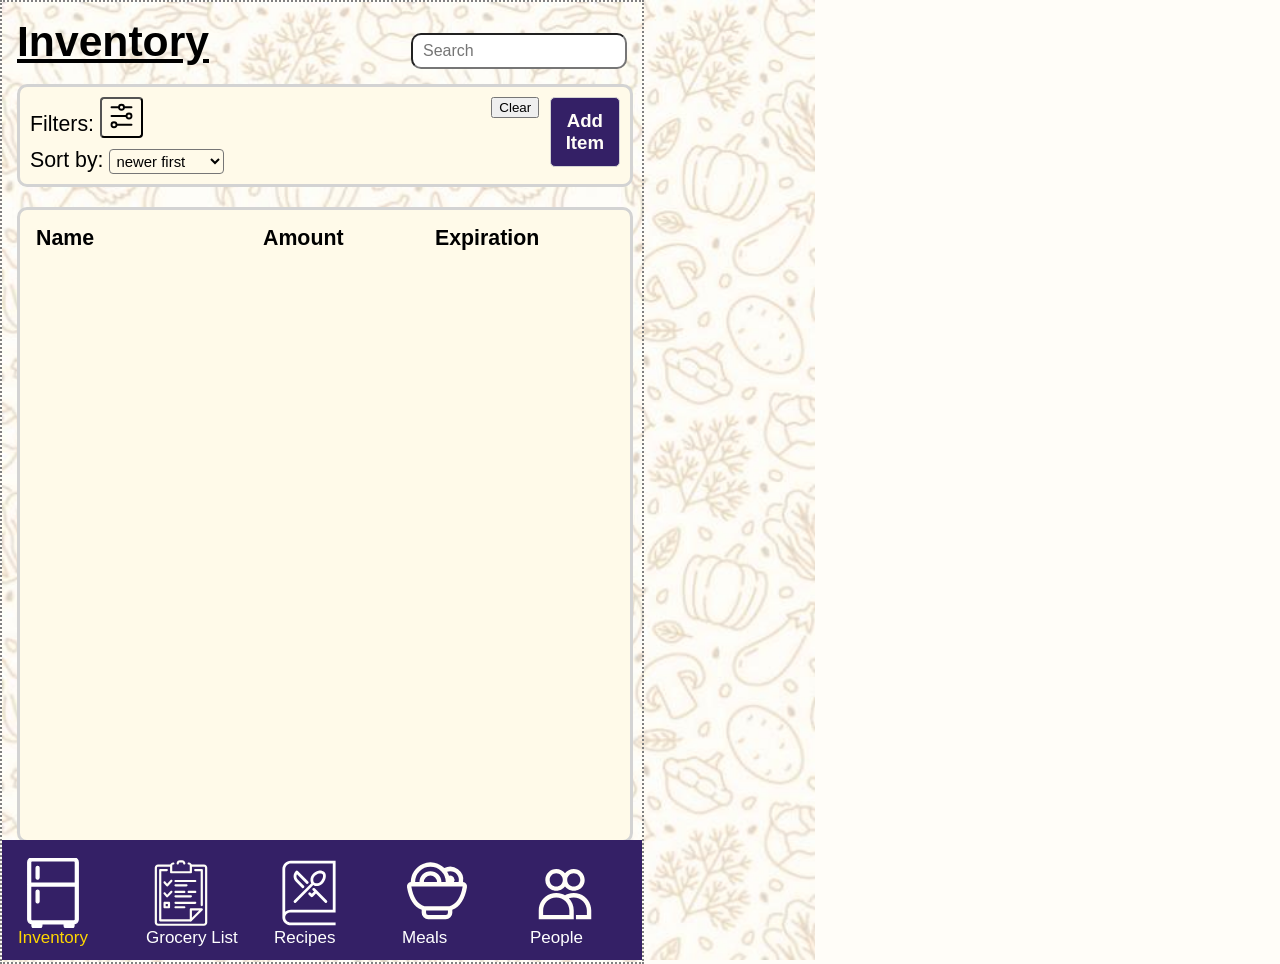
==== pages/index.html @ 04a237ee "re formatted add-tem and added delete function" ====
<!DOCTYPE html>
<html lang="en">

<head>
  <meta charset="UTF-8">
  <meta name="viewport" content="width=device-width, initial-scale=1.0">
  <title>Inventory</title>
  <link rel="stylesheet" href="../css/index_style.css">
  <link rel="stylesheet" href="../css/universal_style.css">
</head>

<body>
  <div class="inventory">
    <div id="title-and-search">
      <h1>Inventory</h1>

      <div id="search-inventory">
        <input type="text" placeholder="Search">
      </div>
    </div>

    <div id="filter-sort-add">

      <div id="filter-sort">

        <div id="filters">
          <!--
          <label for="storage-area">Storage Area:</label>
          <select name="storage-area" id="storage-area">
            <option value="all">All Areas</option>
            <option value="pantry">Pantry</option>
            <option value="fridge">Fridge</option>
            <option value="freezer">Freezer</option>
            <option value="misc">Misc</option>
          </select>
          -->

          <div id="more-filters">
            <label for="more-filters" id="filters">Filters:</label>
            <button id="filter-btn">
              <img src="../assets/svgs/filters-2-svgrepo-com.svg" alt="filter-symbol" width="35" height="30"
                id="filter-symbol">
            </button>
          </div>

        </div>

        <div id="sort">
          <label for="storage-area">Sort by:</label>
          <select name="storage-area" id="storage-ss">
            <option value="date added (asc)">newer first</option>
            <option value="date added (dsc)">older first</option>
            <option value="Name (asc)">Name A-Z</option>
            <option value="Name (dsc)">Name Z-A</option>
            <option value="Amount (asc)">Amount (asc)</option>
            <option value="Amount (dsc)">Amount (dsc)</option>
          </select>
        </div>
      </div><!-- end filter-sort -->

      <!-- adding item -->
      <div id=add-item>
        <button type="button" id="clearInventoryBtn">Clear</button>
        <button id="addItemBtn">
            Add <br> Item
        </button>
      </div>
      <!-- add item pop up -->
      <div id="fadeAndAddItem" class="hidden">
        <div class="fade"></div>
        <div class="AddItem">
          <h3><u>Add Item</u></h3>

          <form id="addItemForm">
            <div class="add-item-row" style="margin-bottom: 30px;">
              <label for="toAddName">Name:</label>
              <input type="text" id="toAddName" placeholder="required">
            </div>
            <div class="add-item-row">
              <label for="toAddAmount">Amount:</label>
              <input type="text" id="toAddAmount" placeholder="optional, e.g. 5ct, 3.5lb, 2gal...">
            </div>
            <div class="add-item-row">
              <label for="toAddOwner">Owner:</label>
              <input type="text" id="toAddOwner" placeholder="optional">
            </div>
            <div class="add-item-row">
              <label for="toAddExpiration">Expiration:</label>
              <input type="text" id="toAddExpiration"placeholder="optional, e.g. 06/01/2026">
            </div>
            <div class="add-item-row">
              <label for="toAddAllergens">Allergens:</label>
              <input type="text" id="toAddAllergens" placeholder="optional, separate multiple values with commas">
            </div>
            <div class="add-item-row">
              <label for="toAddDiets">Diets:</label>
              <input type="text" id="toAddDiets" placeholder="optional, separate multiple values with commas">
            </div>
            <br>
            <br>

            <div class="add-item-actions">
              <button type="button" id="cancelBtn">Cancel</button>
              <button type="button" id="submitBtn">Submit</button>
            </div>
            <div id="require-name-error" class="hidden require-name-error"><em>Item name is required before submitting</em></div>
            <br>
          </form>
        </div>
      </div>    
    </div> <!-- end filter-sort-add -->   


    <div id="items">
      <table id="items-table">
        <tr>
          <th class="name-cell">Name</th>
          <th class="amount">Amount</th>
          <th class="expiration">Expiration</th>
          <th></th>
        </tr>
        <!-- start dummy data-->
          <!--end dummy data-->

      </table>
    </div><!-- end items -->

  </div><!-- end inventory -->

  
  <!--navbar-->
  <div id="navbar" class="fixed-navbar">
    <button class="tablink" onclick="location.href='index.html'" id="defaultOpen">
      <img src="../assets/images/fridge.svg" height="70">
      <span class="tab-label current-tab">Inventory</span>
    </button>
    <button class="tablink" onclick="location.href='grocery_list.html'">
      <img src="../assets/images/list.svg" height="70">
      <span class="tab-label">Grocery List</span>
    </button>
    <button class="tablink" onclick="location.href='recipes.html'">
      <img src="../assets/images/recipes.svg" height="70">
      <span class="tab-label">Recipes</span>
    </button>
    <button class="tablink" onclick="location.href='meals.html'">
      <img src="../assets/images/meals.svg" height="70">
      <span class="tab-label">Meals</span>
    </button>
    <button class="tablink" onclick="location.href='people.html'">
      <img src="../assets/images/people.svg" height="70">
      <span class="tab-label">People</span>
    </button>
  </div>

</body>
<script src="../js/inventory.js"></script>
<script src="../js/universal_script.js"></script>


</html>
---- css/index_style.css ----
:root {
  --primary-bg: #fffdf8ff; 
  --secondary-bg: #fffae9ff; 
  --button-bg: #342066ff;
  --highlight: #ffd700; 
  --hover-button-bg: #5a3fa0;
  --light-border: #d3d3d3;
}

.inventory{
    padding: 15px;
}
h1{
  text-decoration: underline;
  margin:0px
}
#title-and-search{
    display: flex;
    justify-content: space-between;
    align-items: baseline;
}

#storage-area{
    display: flex;
}
#filters{
    display: inline-flex;
    align-items: center;
}
#filter-sort-add{
    border-radius: 10px;
    display: inline-flex;
    justify-content: space-between;
    width: 96.7%;
    padding: 10px;
    margin-top: 15px;
}
#sort{
    margin-top: 10px;
}
#addItemBtn,select, #filter-btn{
    border-radius: 4px;
    font-size: .7rem;
    font-family: Arial, sans-serif;
    background-color: transparent;
    padding: 2px;
}
#search-inventory>*{
    height: 30px;
    width: 200px;
    border-radius: 10px;
    padding-left: 10px;

}
#add-item{
    display: flex;
    align-items: flex-start;
    gap: 0.5rem;
}
#addItemBtn{
    height: 70px;
    width: 70px;
    color: var(--primary-bg);
    background-color: var(--button-bg);
    font-weight: bold;
    font-size: 14pt;
    padding: 10px;
    border-radius: 5px;
    border: 1px solid var(--light-border);
}
#addItemBtn:hover{
    background-color: var(--hover-button-bg);
}
#filter-sort-add, #items{
    border: var(--light-border) 3px solid;
    background-color: var(--secondary-bg);
}
#items{
    border-radius: 10px;
    margin-top: 20px;
    overflow-y: auto;
    width: 95%;
    height: 600px;
    padding: 15px
}
#items-table{
    width: 100%;
    table-layout: fixed;
    border-collapse: collapse;
}
#items-table td.no-border-table{
    vertical-align: middle;
}
td {
  border: 2px solid var(--light-border);
  padding: 8px; 
  margin: 0px;
  text-align: left; 
}

.no-border-table{
    border: none;
}
.name{
    width:225px;
}
.name-cell{
    width: 225px;
    white-space: nowrap;
    overflow: hidden;
    text-overflow: ellipsis;
}
.amount{
    width: 170px;
}
.expiration{
    width: 120px;
}
.edit-btn, .delete-btn{
    width: 30px;
    height: 30px;
    box-sizing: border-box;
    display: inline-flex;
    align-items: center;
    justify-content: center;
    vertical-align: middle;
    /*
    border-radius: 50px;
    border: #342066ff 2px solid;*/
    border: none;
    background-color: transparent;
    padding: 0px;

}
.delete-icon{
    height: 30px;
    width: auto;
    display: block;
    transform-origin: center;
    transition: transform 0.15s ease;
}
.delete-icon:hover{
    /* Same visual as 25px height, but layout box stays 30px so table row height does not jump */
    transform: scale(calc(25 / 30));
}
th{
    text-align: left;
}

#search-inventory>input{
    font-size: 16px;
}

.hidden { 
    display: none !important; 
}

.require-name-error{
    color: orange;
    font-size: 14pt;
    margin-top: 10px;
}

.fade {
    position: fixed; top: 0; left: 0; width: 640px; height: 960px;
    background: rgba(0, 0, 0, 0.5); z-index: 10;
}

.AddItem {
    border: solid black 3px;
    position: fixed; top: 15%; left: 20px;
    width:530px;
    background: white; padding: 20px 30px;
    border-radius: 5px; z-index:11;
}

#addItemForm .add-item-row{
    display: flex;
    align-items: center;
    margin-bottom: 8px;
}

#addItemForm .add-item-row label{
    width: 105px;
}

#addItemForm .add-item-row input{
    flex: 1;
    box-sizing: border-box;
    font-size: 14pt;
    min-height: 2.4em;
    line-height: 1.35;
    padding: 0.5em;
    border-radius: 5px;
    border: 1px solid var(--light-border);
}

#addItemForm input::placeholder{
    font-style: italic;
    font-size: 14pt;
}

#addItemForm .add-item-actions button{
    font-size: 14pt;
    padding: 10px;
    border-radius: 5px;
    border: 1px solid var(--light-border);
}
#submitBtn{
    background-color: var(--button-bg);
    color: white;
    font-weight: bold;
}

#addItemForm .add-item-actions{
    margin-top: 12px;
}

.AddItem .add-item-hint{
    font-size: 14pt;
}
---- css/universal_style.css ----
:root {
  --primary-bg: #fffdf8ff; 
  --secondary-bg: #fffae9ff; 
  --button-bg: #342066ff;
  --highlight: #ffd700; 
  --hover-button-bg: #5a3fa0;
  --light-border: #d3d3d3;
}

html,
body {
    height: 960px;
    width: 640px;
    font-size: 16pt;
    font-family: Arial, Helvetica, sans-serif;
    background-color: var(--primary-bg);
    margin: 0%;
    
    background-image: url('../assets/images/bg_food.jpg');
    background-size: cover;
    background-repeat: no-repeat;
}

body{    
    border: grey 2px;
    border-style: dotted;
}

h1,h2,h3,label{
    font-family: 'Franklin Gothic Medium', 'Arial Narrow', Arial, sans-serif;    
}

.fixed-navbar{
    top: 840px;
    width: 640px;
    position: fixed;
    z-index: 20;
}
.fixed-navbar>*{
    display: flex;
    flex-direction: column;
}

/* Style the tab buttons */
.tablink {
    height: 120px;
    background-color: #342066ff;
    color: white;
    float: left;
    border: none;
    outline: none;
    cursor: pointer;
    padding: 18px 16px;
    font-size: 17px;
    width: 20%;
}

/* Change background color of buttons on hover */
.tablink:hover {
    background-color: var(--hover-button-bg);
}

/* Set default styles for tab content */
.tabcontent {
    height: 740px;
    color: black;
    padding: 50px;
    text-align: center;
}

.tab-label {
    font-family: 'Franklin Gothic Medium', 'Arial Narrow', Arial, sans-serif
}
.current-tab{
    color: var(--highlight);
}

.icon {
    padding: 2.5px;
    display: block;
    margin-left: auto;
    margin-right: auto;
    background-color: lightgoldenrodyellow;
    width: 55px;
    height: 55px;
    margin-bottom: 5px;
}
.grocery-button{
    font-size: 18pt;
    background: var(--button-bg);
    color: #fffbee;
    padding: 10px;
    font-family: 'Franklin Gothic Medium', 'Arial Narrow', Arial, sans-serif;
    border: none;
    border-radius: 5px;
 }
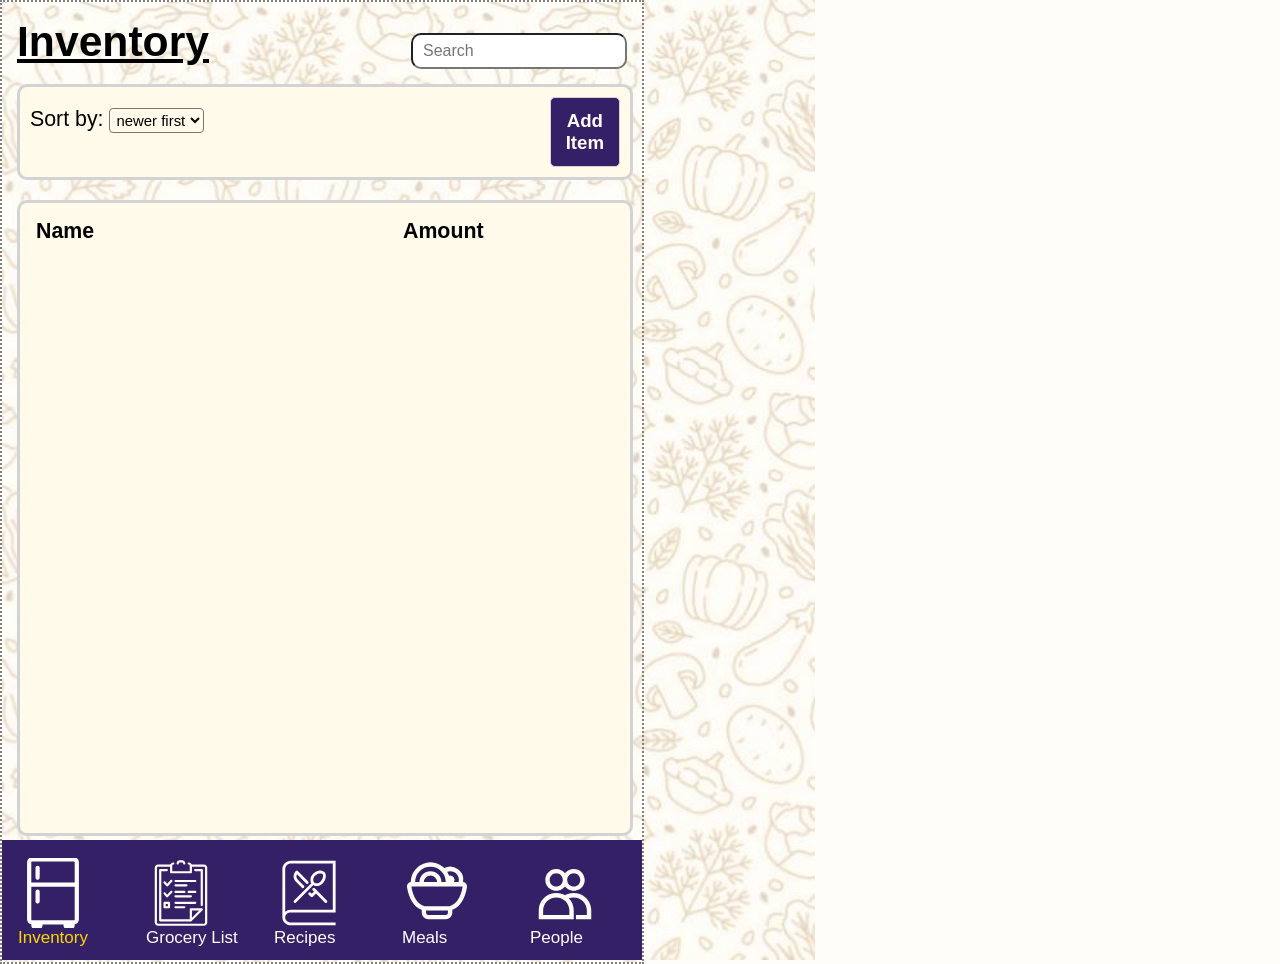
==== commit 3bff1ffb: "added edit, search, and sort features, hid filter feature" ====
--- a/pages/index.html
+++ b/pages/index.html
@@ -15,16 +15,15 @@
       <h1>Inventory</h1>
 
       <div id="search-inventory">
-        <input type="text" placeholder="Search">
+        <input type="text" id="to-search" placeholder="Search">
       </div>
     </div>
 
     <div id="filter-sort-add">
 
       <div id="filter-sort">
-
+        <!--
         <div id="filters">
-          <!--
           <label for="storage-area">Storage Area:</label>
           <select name="storage-area" id="storage-area">
             <option value="all">All Areas</option>
@@ -33,9 +32,8 @@
             <option value="freezer">Freezer</option>
             <option value="misc">Misc</option>
           </select>
-          -->
 
-          <div id="more-filters">
+          <div id="more-filters" class="hidden">
             <label for="more-filters" id="filters">Filters:</label>
             <button id="filter-btn">
               <img src="../assets/svgs/filters-2-svgrepo-com.svg" alt="filter-symbol" width="35" height="30"
@@ -44,25 +42,24 @@
           </div>
 
         </div>
+      -->
 
         <div id="sort">
-          <label for="storage-area">Sort by:</label>
-          <select name="storage-area" id="storage-ss">
-            <option value="date added (asc)">newer first</option>
-            <option value="date added (dsc)">older first</option>
-            <option value="Name (asc)">Name A-Z</option>
-            <option value="Name (dsc)">Name Z-A</option>
-            <option value="Amount (asc)">Amount (asc)</option>
-            <option value="Amount (dsc)">Amount (dsc)</option>
-          </select>
+          <label for="inventory-sort">Sort by:</label>
+          <select id="inventory-sort" name="sort">
+            <option value="newer first" selected>newer first</option>
+            <option value="older first">older first</option>
+            <option value="Name A-Z">Name A-Z</option>
+            <option value="Name Z-A">Name Z-A</option>
+          </select> 
         </div>
       </div><!-- end filter-sort -->
 
       <!-- adding item -->
       <div id=add-item>
-        <button type="button" id="clearInventoryBtn">Clear</button>
+        <button type="button" id="clearInventoryBtn" class="hidden">Clear</button>
         <button id="addItemBtn">
-            Add <br> Item
+            Add Item
         </button>
       </div>
       <!-- add item pop up -->
@@ -107,7 +104,48 @@
             <br>
           </form>
         </div>
-      </div>    
+      </div>
+      <!-- edit item pop up -->
+      <div id="fadeAndEditItem" class="hidden">
+        <div class="fade"></div>
+        <div class="AddItem">
+          <h3><u>Edit Item</u></h3>
+          <form id="editItemForm">
+            <div class="add-item-row" style="margin-bottom: 30px;">
+              <label for="toEditName">Name:</label>
+              <input type="text" id="toEditName" placeholder="required">
+            </div>
+            <div class="add-item-row">
+              <label for="toEditAmount">Amount:</label>
+              <input type="text" id="toEditAmount" placeholder="optional, e.g. 5ct, 3.5lb, 2gal...">
+            </div>
+            <div class="add-item-row">
+              <label for="toEditOwner">Owner:</label>
+              <input type="text" id="toEditOwner" placeholder="optional">
+            </div>
+            <div class="add-item-row">
+              <label for="toEditExpiration">Expiration:</label>
+              <input type="text" id="toEditExpiration" placeholder="optional, e.g. 06/01/2026">
+            </div>
+            <div class="add-item-row">
+              <label for="toEditAllergens">Allergens:</label>
+              <input type="text" id="toEditAllergens" placeholder="optional, separate multiple values with commas">
+            </div>
+            <div class="add-item-row">
+              <label for="toEditDiets">Diets:</label>
+              <input type="text" id="toEditDiets" placeholder="optional, separate multiple values with commas">
+            </div>
+            <br>
+            <br>
+            <div class="add-item-actions">
+              <button type="button" id="cancelEditBtn">Cancel</button>
+              <button type="button" id="submitEditBtn">Save</button>
+            </div>
+            <div id="require-name-error-edit" class="hidden require-name-error"><em>Item name is required before saving</em></div>
+            <br>
+          </form>
+        </div>
+      </div>
     </div> <!-- end filter-sort-add -->   
 
 
@@ -116,12 +154,8 @@
         <tr>
           <th class="name-cell">Name</th>
           <th class="amount">Amount</th>
-          <th class="expiration">Expiration</th>
           <th></th>
         </tr>
-        <!-- start dummy data-->
-          <!--end dummy data-->
-
       </table>
     </div><!-- end items -->
 
@@ -152,6 +186,8 @@
     </button>
   </div>
 
+  <div id="edit-row-tooltip" class="hidden edit-row-tooltip" role="tooltip">click to edit row and view details</div>
+
 </body>
 <script src="../js/inventory.js"></script>
 <script src="../js/universal_script.js"></script>
--- a/css/index_style.css
+++ b/css/index_style.css
@@ -93,6 +93,28 @@
 #items-table td.no-border-table{
     vertical-align: middle;
 }
+
+#items-table tr:has(td.hover-to-edit:hover) td.hover-to-edit{
+    background-color: lightgoldenrodyellow;
+}
+
+#items-table .rightmost-cell .edit-row-hint{
+    display: none;
+}
+
+#items-table .rightmost-cell .delete-btn-wrap{
+    display: inline-flex;
+    align-items: center;
+    justify-content: center;
+}
+
+#items-table tr:has(td.hover-to-edit:hover) .rightmost-cell .edit-row-hint{
+    display: inline;
+}
+
+#items-table .rightmost-cell{
+    white-space: nowrap;
+}
 td {
   border: 2px solid var(--light-border);
   padding: 8px; 
@@ -103,20 +125,14 @@
 .no-border-table{
     border: none;
 }
-.name{
-    width:225px;
-}
 .name-cell{
-    width: 225px;
+    width: 365px;
     white-space: nowrap;
     overflow: hidden;
     text-overflow: ellipsis;
 }
 .amount{
     width: 170px;
-}
-.expiration{
-    width: 120px;
 }
 .edit-btn, .delete-btn{
     width: 30px;
@@ -126,9 +142,6 @@
     align-items: center;
     justify-content: center;
     vertical-align: middle;
-    /*
-    border-radius: 50px;
-    border: #342066ff 2px solid;*/
     border: none;
     background-color: transparent;
     padding: 0px;
@@ -142,7 +155,6 @@
     transition: transform 0.15s ease;
 }
 .delete-icon:hover{
-    /* Same visual as 25px height, but layout box stays 30px so table row height does not jump */
     transform: scale(calc(25 / 30));
 }
 th{
@@ -155,6 +167,21 @@
 
 .hidden { 
     display: none !important; 
+}
+
+.edit-row-tooltip{
+    position: fixed;
+    z-index: 100;
+    left: 0;
+    top: 0;
+    pointer-events: none;
+    padding: 6px 10px;
+    border-radius: 4px;
+    background: #333;
+    color: #fff;
+    font-size: 13px;
+    white-space: nowrap;
+    box-shadow: 0 1px 4px rgba(0, 0, 0, 0.25);
 }
 
 .require-name-error{
@@ -176,17 +203,20 @@
     border-radius: 5px; z-index:11;
 }
 
-#addItemForm .add-item-row{
+#addItemForm .add-item-row,
+#editItemForm .add-item-row{
     display: flex;
     align-items: center;
     margin-bottom: 8px;
 }
 
-#addItemForm .add-item-row label{
+#addItemForm .add-item-row label,
+#editItemForm .add-item-row label{
     width: 105px;
 }
 
-#addItemForm .add-item-row input{
+#addItemForm .add-item-row input,
+#editItemForm .add-item-row input{
     flex: 1;
     box-sizing: border-box;
     font-size: 14pt;
@@ -197,24 +227,28 @@
     border: 1px solid var(--light-border);
 }
 
-#addItemForm input::placeholder{
+#addItemForm input::placeholder,
+#editItemForm input::placeholder{
     font-style: italic;
     font-size: 14pt;
 }
 
-#addItemForm .add-item-actions button{
+#addItemForm .add-item-actions button,
+#editItemForm .add-item-actions button{
     font-size: 14pt;
     padding: 10px;
     border-radius: 5px;
     border: 1px solid var(--light-border);
 }
-#submitBtn{
+#submitBtn,
+#submitEditBtn{
     background-color: var(--button-bg);
     color: white;
     font-weight: bold;
 }
 
-#addItemForm .add-item-actions{
+#addItemForm .add-item-actions,
+#editItemForm .add-item-actions{
     margin-top: 12px;
 }
 
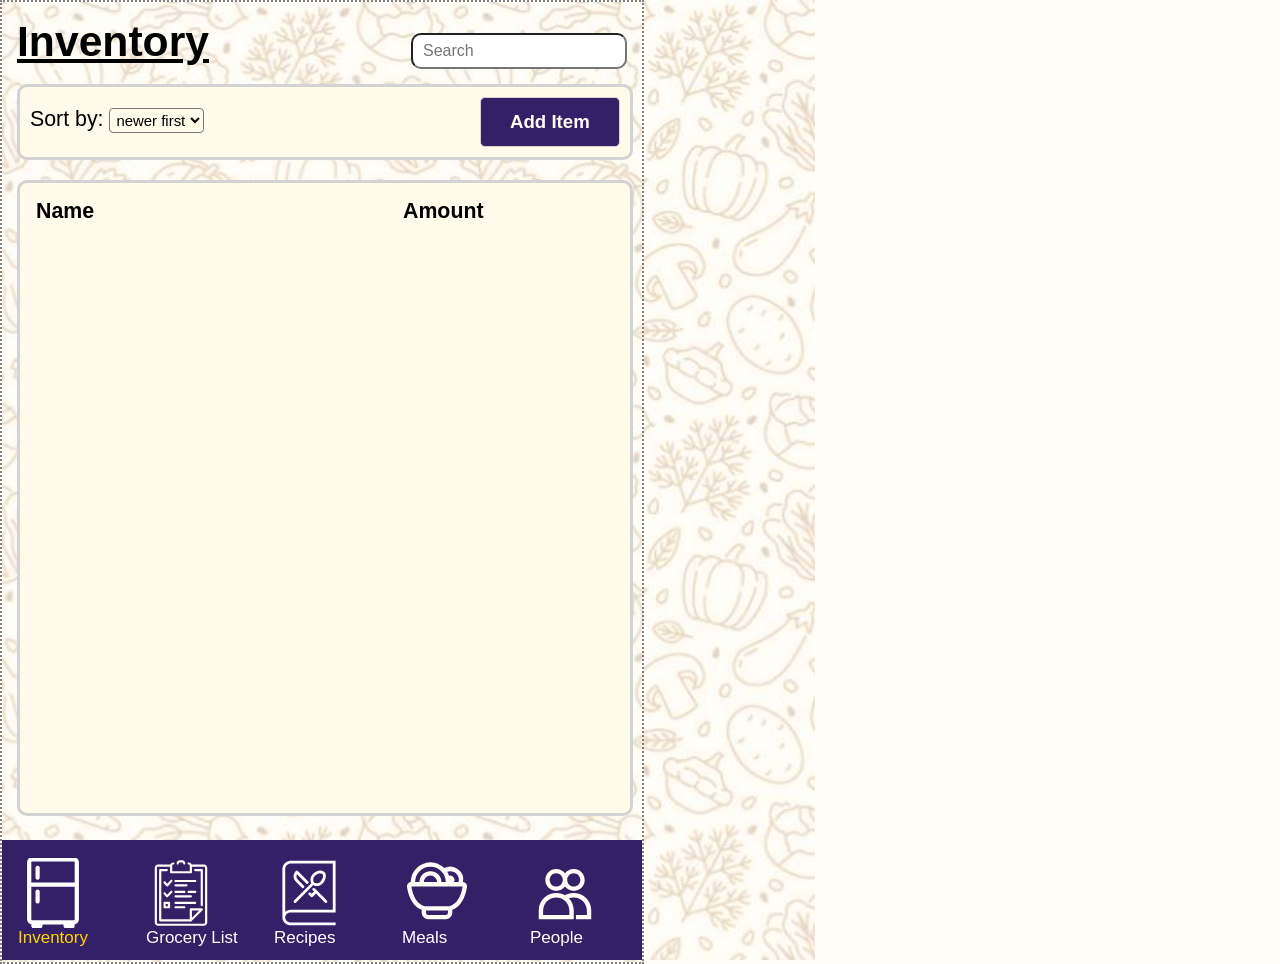
==== commit a133ef1a: "small bug fix" ====
--- a/pages/index.html
+++ b/pages/index.html
@@ -111,7 +111,7 @@
         <div class="AddItem">
           <h3><u>Edit Item</u></h3>
           <form id="editItemForm">
-            <div class="add-item-row" style="margin-bottom: 30px;">
+            <div class="add-item-row">
               <label for="toEditName">Name:</label>
               <input type="text" id="toEditName" placeholder="required">
             </div>
@@ -189,6 +189,7 @@
   <div id="edit-row-tooltip" class="hidden edit-row-tooltip" role="tooltip">click to edit row and view details</div>
 
 </body>
+
 <script src="../js/inventory.js"></script>
 <script src="../js/universal_script.js"></script>
 
--- a/css/index_style.css
+++ b/css/index_style.css
@@ -60,8 +60,8 @@
     gap: 0.5rem;
 }
 #addItemBtn{
-    height: 70px;
-    width: 70px;
+    height: 50px;
+    width: 140px;
     color: var(--primary-bg);
     background-color: var(--button-bg);
     font-weight: bold;
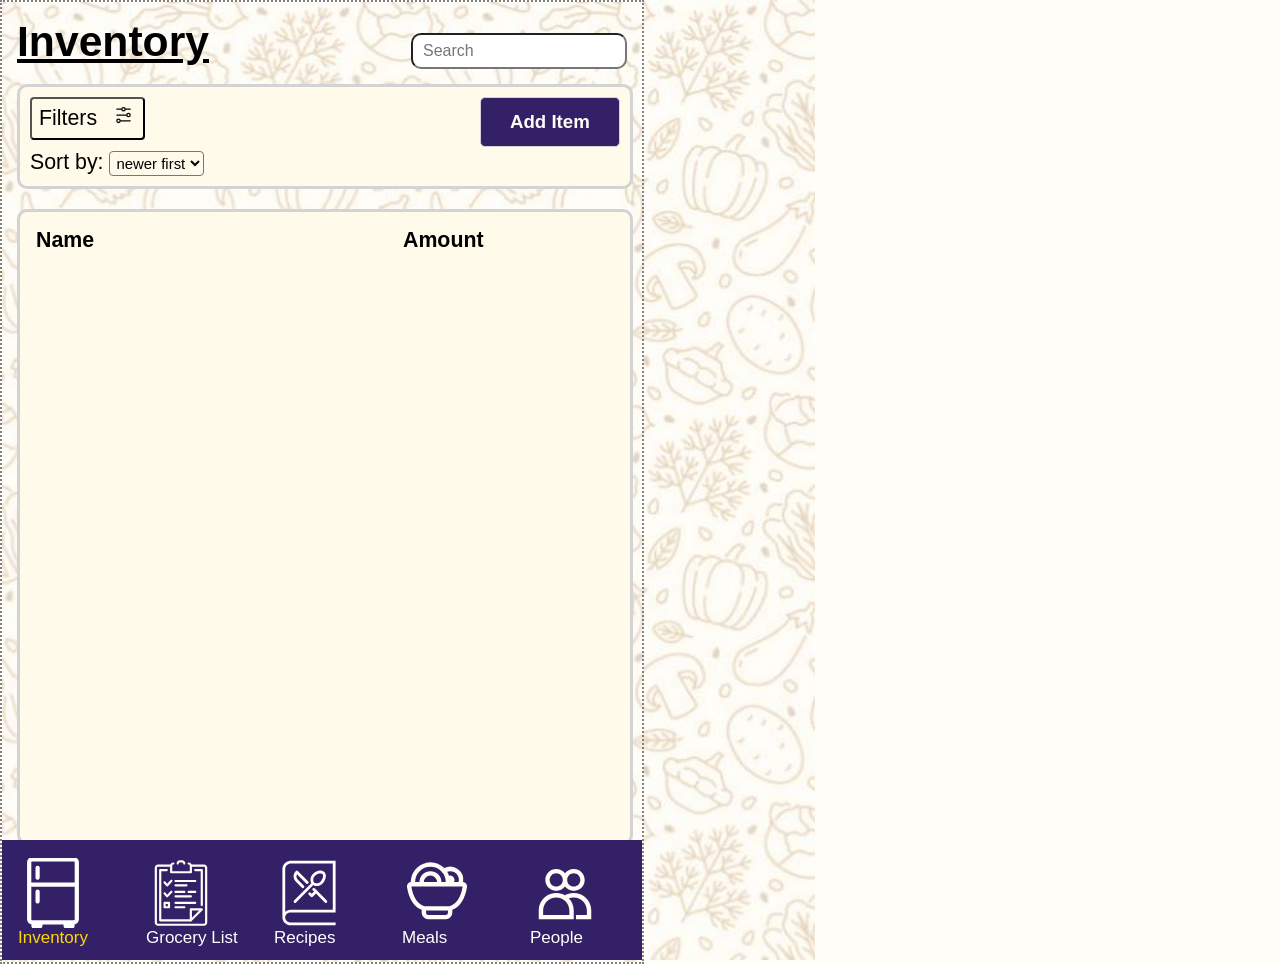
==== commit c36ebf6a: "re formatted inputs of allergens and diets from text box to selection of check boxes. added location" ====
--- a/pages/index.html
+++ b/pages/index.html
@@ -22,27 +22,16 @@
     <div id="filter-sort-add">
 
       <div id="filter-sort">
-        <!--
+        
         <div id="filters">
-          <label for="storage-area">Storage Area:</label>
-          <select name="storage-area" id="storage-area">
-            <option value="all">All Areas</option>
-            <option value="pantry">Pantry</option>
-            <option value="fridge">Fridge</option>
-            <option value="freezer">Freezer</option>
-            <option value="misc">Misc</option>
-          </select>
-
-          <div id="more-filters" class="hidden">
-            <label for="more-filters" id="filters">Filters:</label>
-            <button id="filter-btn">
-              <img src="../assets/svgs/filters-2-svgrepo-com.svg" alt="filter-symbol" width="35" height="30"
-                id="filter-symbol">
-            </button>
-          </div>
-
-        </div>
-      -->
+
+          <button id="filter-btn">
+            <label id="filters" style="font-size: 16pt; padding: 5px;">Filters</label>
+            <img src="../assets/svgs/filters-2-svgrepo-com.svg" alt="filter-symbol" width="35" height="20px"
+              id="filter-symbol">
+          </button>
+
+        </div>
 
         <div id="sort">
           <label for="inventory-sort">Sort by:</label>
@@ -85,13 +74,36 @@
               <label for="toAddExpiration">Expiration:</label>
               <input type="text" id="toAddExpiration"placeholder="optional, e.g. 06/01/2026">
             </div>
-            <div class="add-item-row">
-              <label for="toAddAllergens">Allergens:</label>
-              <input type="text" id="toAddAllergens" placeholder="optional, separate multiple values with commas">
-            </div>
-            <div class="add-item-row">
-              <label for="toAddDiets">Diets:</label>
-              <input type="text" id="toAddDiets" placeholder="optional, separate multiple values with commas">
+            <div class="add-item-row add-item-row-stacked checklist-row">
+              <span class="checklist-label" id="add-allergens-legend">Allergens:</span>
+              <div id="toAddAllergensChecklist" class="checklist-options" role="group" aria-labelledby="add-allergens-legend">
+                <label class="checklist-option"><input type="checkbox" value="nuts"> nuts</label>
+                <label class="checklist-option"><input type="checkbox" value="dairy"> dairy</label>
+                <label class="checklist-option"><input type="checkbox" value="gluten"> gluten</label>
+                <label class="checklist-option"><input type="checkbox" value="shellfish"> shellfish</label>
+                <label class="checklist-option"><input type="checkbox" value="fish"> fish</label>
+                <label class="checklist-option"><input type="checkbox" value="eggs"> eggs</label>
+                <label class="checklist-option"><input type="checkbox" value="soybeans"> soybeans</label>
+              </div>
+            </div>
+            <div class="add-item-row add-item-row-stacked checklist-row">
+              <span class="checklist-label" id="add-diets-legend">Diets:</span>
+              <div id="toAddDietsChecklist" class="checklist-options" role="group" aria-labelledby="add-diets-legend">
+                <label class="checklist-option"><input type="checkbox" value="vegetarian"> vegetarian</label>
+                <label class="checklist-option"><input type="checkbox" value="vegan"> vegan</label>
+                <label class="checklist-option"><input type="checkbox" value="kosher"> Kosher</label>
+                <label class="checklist-option"><input type="checkbox" value="halal"> Halal</label>
+              </div>
+            </div>
+            <div class="add-item-row">
+              <label for="toAddStorageLocation">Storage Location:</label>
+              <select id="toAddStorageLocation" name="storageLocation" aria-label="Storage Location">
+                <option value="">no selection (default)</option>
+                <option value="pantry">pantry</option>
+                <option value="fridge">fridge</option>
+                <option value="freezer">freezer</option>
+                <option value="other">other</option>
+              </select>
             </div>
             <br>
             <br>
@@ -127,13 +139,36 @@
               <label for="toEditExpiration">Expiration:</label>
               <input type="text" id="toEditExpiration" placeholder="optional, e.g. 06/01/2026">
             </div>
-            <div class="add-item-row">
-              <label for="toEditAllergens">Allergens:</label>
-              <input type="text" id="toEditAllergens" placeholder="optional, separate multiple values with commas">
-            </div>
-            <div class="add-item-row">
-              <label for="toEditDiets">Diets:</label>
-              <input type="text" id="toEditDiets" placeholder="optional, separate multiple values with commas">
+            <div class="add-item-row add-item-row-stacked checklist-row">
+              <span class="checklist-label" id="edit-allergens-legend">Allergens:</span>
+              <div id="toEditAllergensChecklist" class="checklist-options" role="group" aria-labelledby="edit-allergens-legend">
+                <label class="checklist-option"><input type="checkbox" value="nuts"> nuts</label>
+                <label class="checklist-option"><input type="checkbox" value="dairy"> dairy</label>
+                <label class="checklist-option"><input type="checkbox" value="gluten"> gluten</label>
+                <label class="checklist-option"><input type="checkbox" value="shellfish"> shellfish</label>
+                <label class="checklist-option"><input type="checkbox" value="fish"> fish</label>
+                <label class="checklist-option"><input type="checkbox" value="eggs"> eggs</label>
+                <label class="checklist-option"><input type="checkbox" value="soybeans"> soybeans</label>
+              </div>
+            </div>
+            <div class="add-item-row add-item-row-stacked checklist-row">
+              <span class="checklist-label" id="edit-diets-legend">Diets:</span>
+              <div id="toEditDietsChecklist" class="checklist-options" role="group" aria-labelledby="edit-diets-legend">
+                <label class="checklist-option"><input type="checkbox" value="vegetarian"> vegetarian</label>
+                <label class="checklist-option"><input type="checkbox" value="vegan"> vegan</label>
+                <label class="checklist-option"><input type="checkbox" value="kosher"> Kosher</label>
+                <label class="checklist-option"><input type="checkbox" value="halal"> Halal</label>
+              </div>
+            </div>
+            <div class="add-item-row">
+              <label for="toEditStorageLocation">Storage Location:</label>
+              <select id="toEditStorageLocation" name="storageLocation" aria-label="Storage Location">
+                <option value="">no selection (default)</option>
+                <option value="pantry">pantry</option>
+                <option value="fridge">fridge</option>
+                <option value="freezer">freezer</option>
+                <option value="other">other</option>
+              </select>
             </div>
             <br>
             <br>
--- a/css/index_style.css
+++ b/css/index_style.css
@@ -70,7 +70,10 @@
     border-radius: 5px;
     border: 1px solid var(--light-border);
 }
-#addItemBtn:hover{
+#addItemBtn:hover {
+    background-color: var(--hover-button-bg);
+}
+#filter-btn:hover{
     background-color: var(--hover-button-bg);
 }
 #filter-sort-add, #items{
@@ -197,10 +200,11 @@
 
 .AddItem {
     border: solid black 3px;
-    position: fixed; top: 15%; left: 20px;
+    position: fixed; top: 10%; left: 20px;
     width:530px;
     background: white; padding: 20px 30px;
     border-radius: 5px; z-index:11;
+    padding-top: 0px;
 }
 
 #addItemForm .add-item-row,
@@ -210,13 +214,52 @@
     margin-bottom: 8px;
 }
 
-#addItemForm .add-item-row label,
-#editItemForm .add-item-row label{
+#addItemForm .add-item-row-stacked,
+#editItemForm .add-item-row-stacked{
+    align-items: flex-start;
+}
+
+#addItemForm .add-item-row label:not(.checklist-option),
+#editItemForm .add-item-row label:not(.checklist-option){
     width: 105px;
 }
 
-#addItemForm .add-item-row input,
-#editItemForm .add-item-row input{
+#addItemForm .checklist-label,
+#editItemForm .checklist-label{
+    width: 105px;
+    flex-shrink: 0;
+    font-size: 14pt;
+    font-weight: bold;
+    padding-top: 0.15em;
+    align-self: start;
+}
+
+#addItemForm .checklist-options,
+#editItemForm .checklist-options{
+    flex: 1;
+    display: grid;
+    grid-template-columns: 1fr 1fr;
+    gap: 0.45rem 1rem;
+    align-items: center;
+    font-size: 14pt;
+    font-weight: normal;
+}
+
+#addItemForm .checklist-option,
+#editItemForm .checklist-option{
+    display: flex;
+    align-items: center;
+    gap: 0.45rem;
+    cursor: pointer;
+    font-family: Arial, Helvetica, sans-serif;
+    font-size: 14pt;
+    font-weight: 400;
+    line-height: 1.2;
+    margin: 0;
+}
+
+#addItemForm .add-item-row input:not([type="checkbox"]),
+#editItemForm .add-item-row input:not([type="checkbox"]){
     flex: 1;
     box-sizing: border-box;
     font-size: 14pt;
@@ -227,6 +270,36 @@
     border: 1px solid var(--light-border);
 }
 
+#addItemForm .add-item-row select,
+#editItemForm .add-item-row select{
+    flex: 1;
+    box-sizing: border-box;
+    font-size: 14pt;
+    min-height: 2.4em;
+    line-height: 1.35;
+    padding: 0.5em;
+    border-radius: 5px;
+    border: 1px solid var(--light-border);
+    font-family: Arial, Helvetica, sans-serif;
+    background-color: #fff;
+}
+
+#addItemForm .add-item-row .checklist-option input[type="checkbox"],
+#editItemForm .add-item-row .checklist-option input[type="checkbox"]{
+    flex: none;
+    width: 14px;
+    height: 17px;
+    min-width: 14px;
+    min-height: 17px;
+    max-width: 14px;
+    max-height: 17px;
+    margin: 0;
+    padding: 0;
+    vertical-align: middle;
+    cursor: pointer;
+    accent-color: var(--button-bg);
+}
+
 #addItemForm input::placeholder,
 #editItemForm input::placeholder{
     font-style: italic;
--- a/css/universal_style.css
+++ b/css/universal_style.css
@@ -33,8 +33,8 @@
 .fixed-navbar{
     top: 840px;
     width: 640px;
+    z-index: 20;
     position: fixed;
-    z-index: 20;
 }
 .fixed-navbar>*{
     display: flex;
@@ -53,6 +53,8 @@
     padding: 18px 16px;
     font-size: 17px;
     width: 20%;
+    height: 120px;
+    border-radius: 0px;
 }
 
 /* Change background color of buttons on hover */
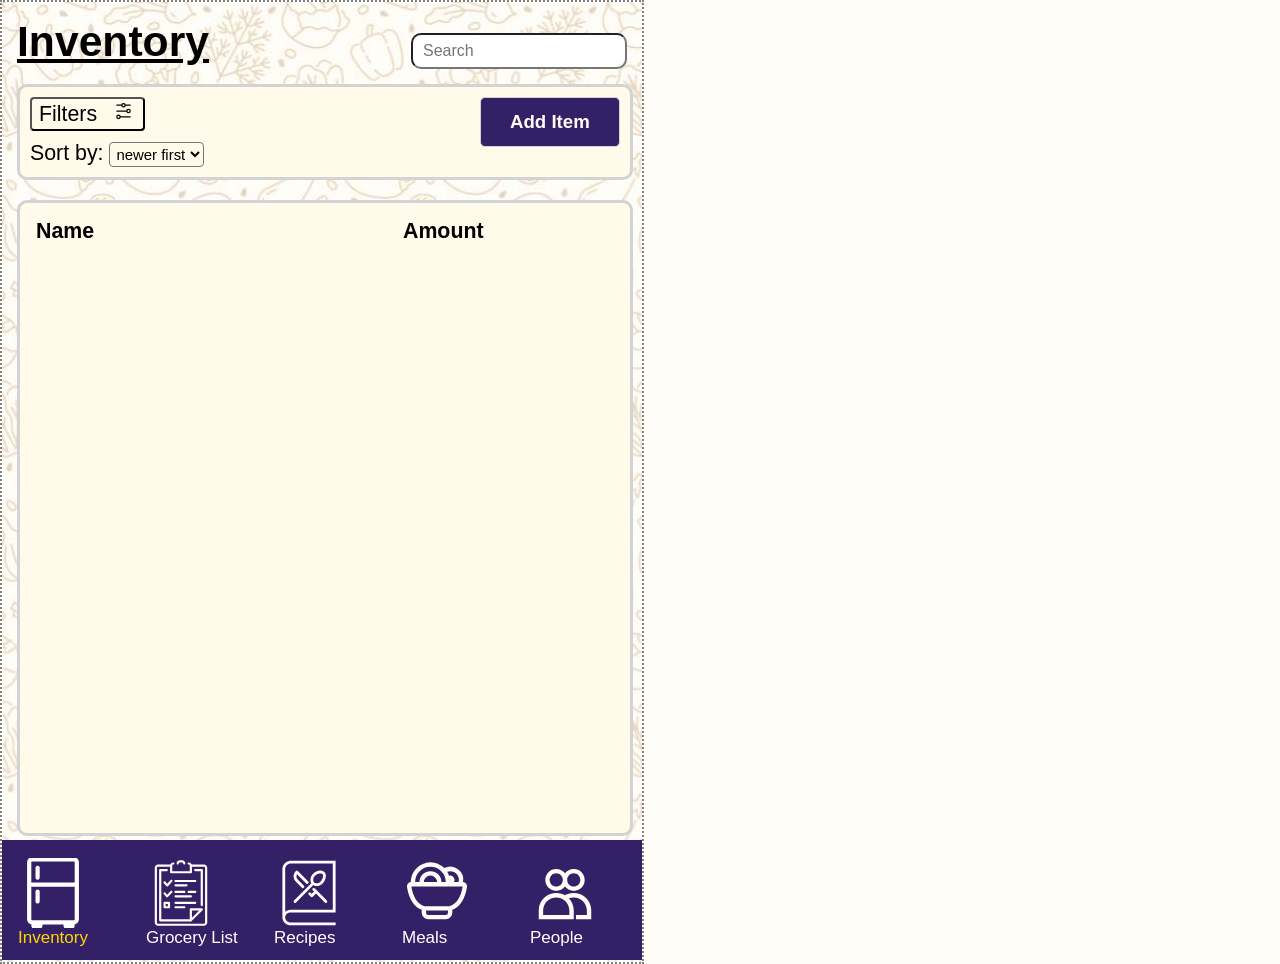
==== commit 21286fc6: "added filter (allergen, diet, location) to inventory and recipe tabs" ====
--- a/pages/index.html
+++ b/pages/index.html
@@ -24,14 +24,13 @@
       <div id="filter-sort">
         
         <div id="filters">
-
-          <button id="filter-btn">
-            <label id="filters" style="font-size: 16pt; padding: 5px;">Filters</label>
-            <img src="../assets/svgs/filters-2-svgrepo-com.svg" alt="filter-symbol" width="35" height="20px"
+          <button type="button" id="filter-btn" aria-haspopup="dialog" aria-controls="fadeAndFilterInventory">
+            <span class="filter-btn-text">Filters</span>
+            <img src="../assets/svgs/filters-2-svgrepo-com.svg" alt="" width="35" height="20"
               id="filter-symbol">
           </button>
-
-        </div>
+        </div>
+        <div id="inventoryFilterSummary" class="inventory-filter-summary hidden" aria-live="polite"></div>
 
         <div id="sort">
           <label for="inventory-sort">Sort by:</label>
@@ -74,6 +73,18 @@
               <label for="toAddExpiration">Expiration:</label>
               <input type="text" id="toAddExpiration"placeholder="optional, e.g. 06/01/2026">
             </div>
+            
+            <div class="add-item-row">
+              <label for="toAddStorageLocation">Storage Location:</label>
+              <select id="toAddStorageLocation" name="storageLocation" aria-label="Storage Location">
+                <option value="">no selection (default)</option>
+                <option value="pantry">pantry</option>
+                <option value="fridge">fridge</option>
+                <option value="freezer">freezer</option>
+                <option value="other">other</option>
+              </select>
+            </div>
+            <br>
             <div class="add-item-row add-item-row-stacked checklist-row">
               <span class="checklist-label" id="add-allergens-legend">Allergens:</span>
               <div id="toAddAllergensChecklist" class="checklist-options" role="group" aria-labelledby="add-allergens-legend">
@@ -86,6 +97,7 @@
                 <label class="checklist-option"><input type="checkbox" value="soybeans"> soybeans</label>
               </div>
             </div>
+            <hr>
             <div class="add-item-row add-item-row-stacked checklist-row">
               <span class="checklist-label" id="add-diets-legend">Diets:</span>
               <div id="toAddDietsChecklist" class="checklist-options" role="group" aria-labelledby="add-diets-legend">
@@ -95,9 +107,42 @@
                 <label class="checklist-option"><input type="checkbox" value="halal"> Halal</label>
               </div>
             </div>
-            <div class="add-item-row">
-              <label for="toAddStorageLocation">Storage Location:</label>
-              <select id="toAddStorageLocation" name="storageLocation" aria-label="Storage Location">
+            <br>
+
+            <div class="add-item-actions">
+              <button type="button" id="cancelBtn">Cancel</button>
+              <button type="button" id="submitBtn">Submit</button>
+            </div>
+            <div id="require-name-error" class="hidden require-name-error"><em>Item name is required before submitting</em></div>
+            <br>
+          </form>
+        </div>
+      </div>
+      <!-- edit item pop up -->
+      <div id="fadeAndEditItem" class="hidden">
+        <div class="fade"></div>
+        <div class="AddItem">
+          <h3><u>Edit Item</u></h3>
+          <form id="editItemForm">
+            <div class="add-item-row">
+              <label for="toEditName">Name:</label>
+              <input type="text" id="toEditName" placeholder="required">
+            </div>
+            <div class="add-item-row">
+              <label for="toEditAmount">Amount:</label>
+              <input type="text" id="toEditAmount" placeholder="optional, e.g. 5ct, 3.5lb, 2gal...">
+            </div>
+            <div class="add-item-row">
+              <label for="toEditOwner">Owner:</label>
+              <input type="text" id="toEditOwner" placeholder="optional">
+            </div>
+            <div class="add-item-row">
+              <label for="toEditExpiration">Expiration:</label>
+              <input type="text" id="toEditExpiration" placeholder="optional, e.g. 06/01/2026">
+            </div>
+            <div class="add-item-row">
+              <label for="toEditStorageLocation">Storage Location:</label>
+              <select id="toEditStorageLocation" name="storageLocation" aria-label="Storage Location">
                 <option value="">no selection (default)</option>
                 <option value="pantry">pantry</option>
                 <option value="fridge">fridge</option>
@@ -106,39 +151,6 @@
               </select>
             </div>
             <br>
-            <br>
-
-            <div class="add-item-actions">
-              <button type="button" id="cancelBtn">Cancel</button>
-              <button type="button" id="submitBtn">Submit</button>
-            </div>
-            <div id="require-name-error" class="hidden require-name-error"><em>Item name is required before submitting</em></div>
-            <br>
-          </form>
-        </div>
-      </div>
-      <!-- edit item pop up -->
-      <div id="fadeAndEditItem" class="hidden">
-        <div class="fade"></div>
-        <div class="AddItem">
-          <h3><u>Edit Item</u></h3>
-          <form id="editItemForm">
-            <div class="add-item-row">
-              <label for="toEditName">Name:</label>
-              <input type="text" id="toEditName" placeholder="required">
-            </div>
-            <div class="add-item-row">
-              <label for="toEditAmount">Amount:</label>
-              <input type="text" id="toEditAmount" placeholder="optional, e.g. 5ct, 3.5lb, 2gal...">
-            </div>
-            <div class="add-item-row">
-              <label for="toEditOwner">Owner:</label>
-              <input type="text" id="toEditOwner" placeholder="optional">
-            </div>
-            <div class="add-item-row">
-              <label for="toEditExpiration">Expiration:</label>
-              <input type="text" id="toEditExpiration" placeholder="optional, e.g. 06/01/2026">
-            </div>
             <div class="add-item-row add-item-row-stacked checklist-row">
               <span class="checklist-label" id="edit-allergens-legend">Allergens:</span>
               <div id="toEditAllergensChecklist" class="checklist-options" role="group" aria-labelledby="edit-allergens-legend">
@@ -151,6 +163,7 @@
                 <label class="checklist-option"><input type="checkbox" value="soybeans"> soybeans</label>
               </div>
             </div>
+            <hr>
             <div class="add-item-row add-item-row-stacked checklist-row">
               <span class="checklist-label" id="edit-diets-legend">Diets:</span>
               <div id="toEditDietsChecklist" class="checklist-options" role="group" aria-labelledby="edit-diets-legend">
@@ -160,23 +173,62 @@
                 <label class="checklist-option"><input type="checkbox" value="halal"> Halal</label>
               </div>
             </div>
-            <div class="add-item-row">
-              <label for="toEditStorageLocation">Storage Location:</label>
-              <select id="toEditStorageLocation" name="storageLocation" aria-label="Storage Location">
-                <option value="">no selection (default)</option>
-                <option value="pantry">pantry</option>
-                <option value="fridge">fridge</option>
-                <option value="freezer">freezer</option>
-                <option value="other">other</option>
-              </select>
-            </div>
-            <br>
             <br>
             <div class="add-item-actions">
               <button type="button" id="cancelEditBtn">Cancel</button>
               <button type="button" id="submitEditBtn">Save</button>
             </div>
             <div id="require-name-error-edit" class="hidden require-name-error"><em>Item name is required before saving</em></div>
+            <br>
+          </form>
+        </div>
+      </div>
+
+      <div id="fadeAndFilterInventory" class="hidden" role="dialog" aria-labelledby="filter-inventory-title" aria-modal="true">
+        <div class="fade"></div>
+        <div class="AddItem">
+          <h3 id="filter-inventory-title"><u>Filter inventory</u></h3>
+          <form id="filterInventoryForm">
+            <div class="add-item-row add-item-row-stacked checklist-row">
+              <span class="checklist-label" id="filter-allergens-legend">Allergens:</span>
+              <div id="filterAllergensChecklist" class="checklist-options" role="group" aria-labelledby="filter-allergens-legend">
+                <label class="checklist-option"><input type="checkbox" value="nut-free"> nut-free</label>
+                <label class="checklist-option"><input type="checkbox" value="dairy-free"> dairy-free</label>
+                <label class="checklist-option"><input type="checkbox" value="gluten-free"> gluten-free</label>
+                <label class="checklist-option"><input type="checkbox" value="shellfish-free"> shellfish-free</label>
+                <label class="checklist-option"><input type="checkbox" value="fish-free"> fish-free</label>
+                <label class="checklist-option"><input type="checkbox" value="egg-free"> egg-free</label>
+                <label class="checklist-option"><input type="checkbox" value="soy-free"> soy-free</label>
+              </div>
+            </div>
+            <hr>
+            <div class="add-item-row add-item-row-stacked checklist-row">
+              <span class="checklist-label" id="filter-diets-legend">Diets:</span>
+              <div id="filterDietsChecklist" class="checklist-options filter-diets-checklist" role="group" aria-labelledby="filter-diets-legend">
+                <label class="checklist-option"><input type="checkbox" value="vegetarian"> vegetarian</label>
+                <label class="checklist-option"><input type="checkbox" value="vegan"> vegan</label>
+                <label class="checklist-option"><input type="checkbox" value="kosher"> Kosher</label>
+                <label class="checklist-option"><input type="checkbox" value="halal"> Halal</label>
+              </div>
+            </div>
+            <hr>
+            <div class="add-item-row add-item-row-stacked filter-storage-row">
+              <span class="checklist-label" id="filter-storage-legend">Storage location:</span>
+              <div class="filter-storage-options" role="radiogroup" aria-labelledby="filter-storage-legend">
+                <label class="filter-storage-option"><input type="radio" name="filterStorage" value="all" checked> all</label>
+                <label class="filter-storage-option"><input type="radio" name="filterStorage" value="no_selection"> no selection</label>
+                <label class="filter-storage-option"><input type="radio" name="filterStorage" value="pantry"> pantry</label>
+                <label class="filter-storage-option"><input type="radio" name="filterStorage" value="fridge"> fridge</label>
+                <label class="filter-storage-option"><input type="radio" name="filterStorage" value="freezer"> freezer</label>
+                <label class="filter-storage-option"><input type="radio" name="filterStorage" value="misc"> misc</label>
+              </div>
+            </div>
+            <br>
+            <div class="add-item-actions filter-modal-actions">
+              <button type="button" id="filterModalCancelBtn">Cancel</button>
+              <button type="button" id="filterModalApplyBtn">Apply</button>
+              <button type="button" id="filterModalClearAllBtn">Clear All</button>
+            </div>
             <br>
           </form>
         </div>
--- a/css/index_style.css
+++ b/css/index_style.css
@@ -75,6 +75,7 @@
 }
 #filter-btn:hover{
     background-color: var(--hover-button-bg);
+    color: var(--primary-bg);
 }
 #filter-sort-add, #items{
     border: var(--light-border) 3px solid;
@@ -208,24 +209,28 @@
 }
 
 #addItemForm .add-item-row,
-#editItemForm .add-item-row{
+#editItemForm .add-item-row,
+#filterInventoryForm .add-item-row{
     display: flex;
     align-items: center;
     margin-bottom: 8px;
 }
 
 #addItemForm .add-item-row-stacked,
-#editItemForm .add-item-row-stacked{
+#editItemForm .add-item-row-stacked,
+#filterInventoryForm .add-item-row-stacked{
     align-items: flex-start;
 }
 
 #addItemForm .add-item-row label:not(.checklist-option),
-#editItemForm .add-item-row label:not(.checklist-option){
+#editItemForm .add-item-row label:not(.checklist-option),
+#filterInventoryForm .add-item-row label:not(.checklist-option){
     width: 105px;
 }
 
 #addItemForm .checklist-label,
-#editItemForm .checklist-label{
+#editItemForm .checklist-label,
+#filterInventoryForm .checklist-label{
     width: 105px;
     flex-shrink: 0;
     font-size: 14pt;
@@ -235,7 +240,8 @@
 }
 
 #addItemForm .checklist-options,
-#editItemForm .checklist-options{
+#editItemForm .checklist-options,
+#filterInventoryForm .checklist-options{
     flex: 1;
     display: grid;
     grid-template-columns: 1fr 1fr;
@@ -246,7 +252,8 @@
 }
 
 #addItemForm .checklist-option,
-#editItemForm .checklist-option{
+#editItemForm .checklist-option,
+#filterInventoryForm .checklist-option{
     display: flex;
     align-items: center;
     gap: 0.45rem;
@@ -259,7 +266,8 @@
 }
 
 #addItemForm .add-item-row input:not([type="checkbox"]),
-#editItemForm .add-item-row input:not([type="checkbox"]){
+#editItemForm .add-item-row input:not([type="checkbox"]),
+#filterInventoryForm .add-item-row input:not([type="checkbox"]){
     flex: 1;
     box-sizing: border-box;
     font-size: 14pt;
@@ -271,7 +279,8 @@
 }
 
 #addItemForm .add-item-row select,
-#editItemForm .add-item-row select{
+#editItemForm .add-item-row select,
+#filterInventoryForm .add-item-row select{
     flex: 1;
     box-sizing: border-box;
     font-size: 14pt;
@@ -285,7 +294,8 @@
 }
 
 #addItemForm .add-item-row .checklist-option input[type="checkbox"],
-#editItemForm .add-item-row .checklist-option input[type="checkbox"]{
+#editItemForm .add-item-row .checklist-option input[type="checkbox"],
+#filterInventoryForm .add-item-row .checklist-option input[type="checkbox"]{
     flex: none;
     width: 14px;
     height: 17px;
@@ -301,30 +311,87 @@
 }
 
 #addItemForm input::placeholder,
-#editItemForm input::placeholder{
+#editItemForm input::placeholder,
+#filterInventoryForm input::placeholder{
     font-style: italic;
     font-size: 14pt;
 }
 
 #addItemForm .add-item-actions button,
-#editItemForm .add-item-actions button{
+#editItemForm .add-item-actions button,
+#filterInventoryForm .add-item-actions button{
     font-size: 14pt;
     padding: 10px;
     border-radius: 5px;
     border: 1px solid var(--light-border);
 }
 #submitBtn,
-#submitEditBtn{
+#submitEditBtn,
+#filterModalApplyBtn{
     background-color: var(--button-bg);
     color: white;
     font-weight: bold;
 }
 
 #addItemForm .add-item-actions,
-#editItemForm .add-item-actions{
+#editItemForm .add-item-actions,
+#filterInventoryForm .add-item-actions{
     margin-top: 12px;
 }
 
+.filter-btn-text{
+    font-size: 16pt;
+    padding: 5px;
+}
+
+.inventory-filter-summary{
+    font-size: 14pt;
+    color: #333;
+    max-width: 450px;
+    text-align: left;
+    align-self: center;
+    margin-left: 4px;    
+    padding-top: 5px;
+}
+
+#filterInventoryForm .filter-modal-actions{
+    display: flex;
+    flex-wrap: wrap;
+    justify-content: flex-start;
+    gap: 8px;
+}
+
+#filterInventoryForm .filter-storage-row .filter-storage-options{
+    flex: 1;
+    display: grid;
+    grid-template-columns: 1fr 1fr;
+    gap: 0.35rem 1rem;
+    font-size: 14pt;
+    font-weight: normal;
+    font-family: Arial, Helvetica, sans-serif;
+}
+
+#filterInventoryForm .filter-storage-option{
+    display: flex;
+    align-items: center;
+    gap: 0.45rem;
+    cursor: pointer;
+    font-weight: 400;
+    line-height: 1.2;
+    margin: 0;
+}
+
+#filterInventoryForm .filter-storage-option input[type="radio"]{
+    flex: none;
+    width: 14px;
+    height: 17px;
+    min-width: 14px;
+    min-height: 17px;
+    margin: 0;
+    accent-color: var(--button-bg);
+    cursor: pointer;
+}
+
 .AddItem .add-item-hint{
     font-size: 14pt;
 }
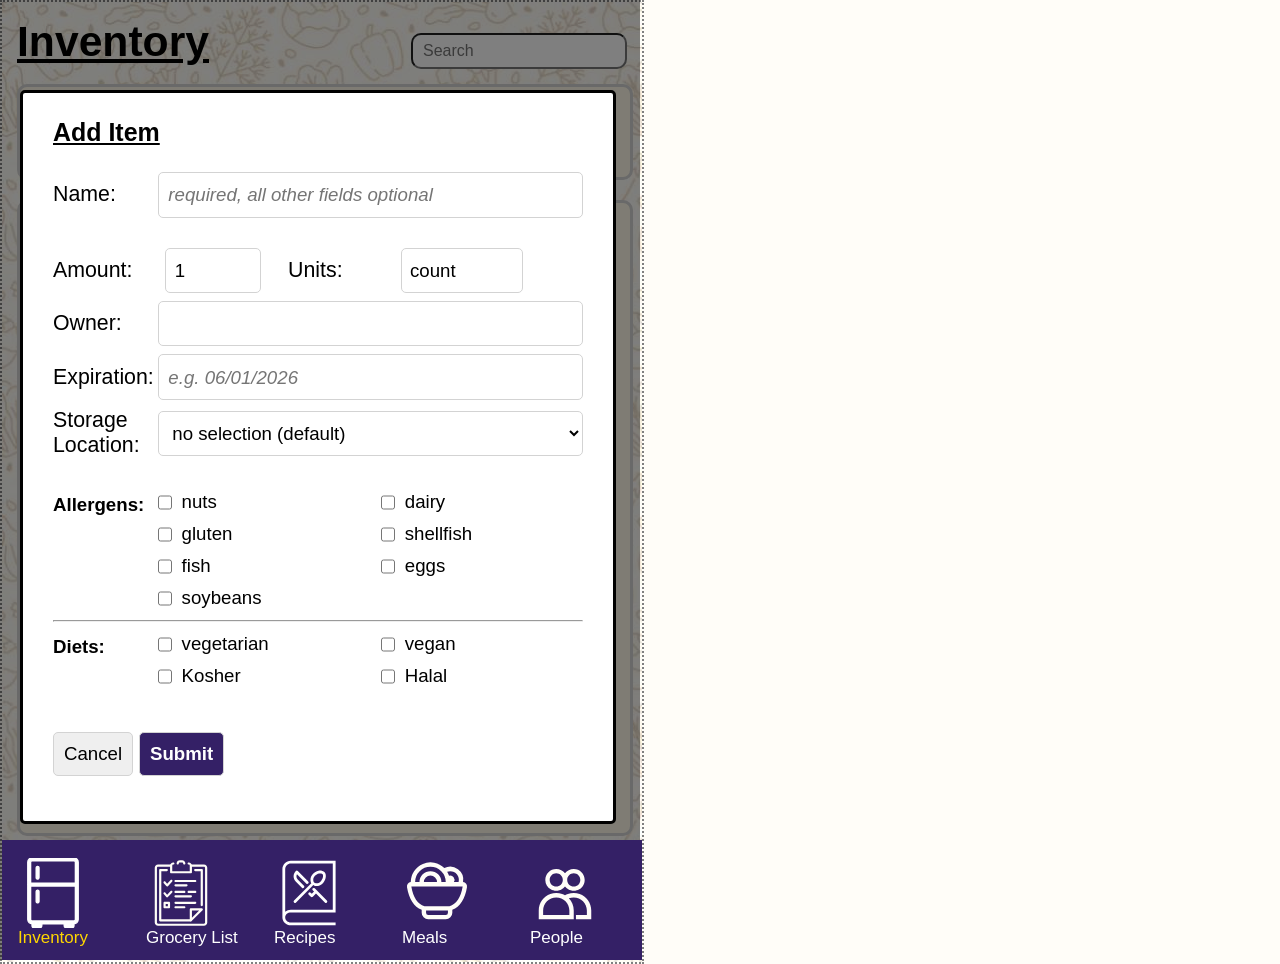
==== commit 6b5966a1: "split the amount field into amount and units in the inventory page's add item pop up" ====
--- a/pages/index.html
+++ b/pages/index.html
@@ -51,7 +51,7 @@
         </button>
       </div>
       <!-- add item pop up -->
-      <div id="fadeAndAddItem" class="hidden">
+      <div id="fadeAndAddItem" class="nohidden">
         <div class="fade"></div>
         <div class="AddItem">
           <h3><u>Add Item</u></h3>
@@ -59,19 +59,25 @@
           <form id="addItemForm">
             <div class="add-item-row" style="margin-bottom: 30px;">
               <label for="toAddName">Name:</label>
-              <input type="text" id="toAddName" placeholder="required">
-            </div>
-            <div class="add-item-row">
-              <label for="toAddAmount">Amount:</label>
-              <input type="text" id="toAddAmount" placeholder="optional, e.g. 5ct, 3.5lb, 2gal...">
+              <input type="text" id="toAddName" placeholder="required, all other fields optional">
+            </div>
+            <div class="add-item-row add-item-row-amount-units">
+              <div class="amount-units-group">
+                <label for="toAddAmount">Amount:</label>
+                <input type="number" id="toAddAmount" min="0" step="any" value="1">
+              </div>
+              <div class="amount-units-group">
+                <label for="toAddUnits">Units:</label>
+                <input type="text" id="toAddUnits" value="count" autocomplete="off">
+              </div>
             </div>
             <div class="add-item-row">
               <label for="toAddOwner">Owner:</label>
-              <input type="text" id="toAddOwner" placeholder="optional">
+              <input type="text" id="toAddOwner" placeholder="">
             </div>
             <div class="add-item-row">
               <label for="toAddExpiration">Expiration:</label>
-              <input type="text" id="toAddExpiration"placeholder="optional, e.g. 06/01/2026">
+              <input type="text" id="toAddExpiration"placeholder="e.g. 06/01/2026">
             </div>
             
             <div class="add-item-row">
@@ -126,19 +132,25 @@
           <form id="editItemForm">
             <div class="add-item-row">
               <label for="toEditName">Name:</label>
-              <input type="text" id="toEditName" placeholder="required">
-            </div>
-            <div class="add-item-row">
-              <label for="toEditAmount">Amount:</label>
-              <input type="text" id="toEditAmount" placeholder="optional, e.g. 5ct, 3.5lb, 2gal...">
+              <input type="text" id="toEditName" placeholder="required, all other fields optional">
+            </div>
+            <div class="add-item-row add-item-row-amount-units">
+              <div class="amount-units-group">
+                <label for="toEditAmount">Amount:</label>
+                <input type="number" id="toEditAmount" min="0" step="any">
+              </div>
+              <div class="amount-units-group">
+                <label for="toEditUnits">Units:</label>
+                <input type="text" id="toEditUnits" autocomplete="off">
+              </div>
             </div>
             <div class="add-item-row">
               <label for="toEditOwner">Owner:</label>
-              <input type="text" id="toEditOwner" placeholder="optional">
+              <input type="text" id="toEditOwner" placeholder="">
             </div>
             <div class="add-item-row">
               <label for="toEditExpiration">Expiration:</label>
-              <input type="text" id="toEditExpiration" placeholder="optional, e.g. 06/01/2026">
+              <input type="text" id="toEditExpiration" placeholder="e.g. 06/01/2026">
             </div>
             <div class="add-item-row">
               <label for="toEditStorageLocation">Storage Location:</label>
--- a/css/index_style.css
+++ b/css/index_style.css
@@ -216,6 +216,27 @@
     margin-bottom: 8px;
 }
 
+#addItemForm .add-item-row-amount-units,
+#editItemForm .add-item-row-amount-units{
+    flex-wrap: nowrap;
+    gap: 0.75rem 1.25rem;
+}
+
+#addItemForm .add-item-row-amount-units .amount-units-group,
+#editItemForm .add-item-row-amount-units .amount-units-group{
+    display: flex;
+    align-items: center;
+    gap: 0.35rem;
+    flex: 0 1 auto;
+}
+
+#addItemForm .add-item-row-amount-units .amount-units-group label,
+#editItemForm .add-item-row-amount-units .amount-units-group label{
+    width: auto;
+    min-width: 4.25rem;
+    flex-shrink: 0;
+}
+
 #addItemForm .add-item-row-stacked,
 #editItemForm .add-item-row-stacked,
 #filterInventoryForm .add-item-row-stacked{
@@ -276,6 +297,29 @@
     padding: 0.5em;
     border-radius: 5px;
     border: 1px solid var(--light-border);
+}
+
+#addItemForm .add-item-row-amount-units .amount-units-group input,
+#editItemForm .add-item-row-amount-units .amount-units-group input{
+    flex: 0 0 auto;
+    font-size: 14pt;
+    min-height: 2.4em;
+    line-height: 1.35;
+    padding: 0.35em 0.45em;
+    border-radius: 5px;
+    border: 1px solid var(--light-border);
+}
+
+#addItemForm .add-item-row-amount-units .amount-units-group:first-child input,
+#editItemForm .add-item-row-amount-units .amount-units-group:first-child input{
+    width: 4.5rem;
+    max-width: 5rem;
+}
+
+#addItemForm .add-item-row-amount-units .amount-units-group:last-child input,
+#editItemForm .add-item-row-amount-units .amount-units-group:last-child input{
+    width: 5.75rem;
+    max-width: 7rem;
 }
 
 #addItemForm .add-item-row select,
@@ -346,7 +390,7 @@
 
 .inventory-filter-summary{
     font-size: 14pt;
-    color: #333;
+    color: black;
     max-width: 450px;
     text-align: left;
     align-self: center;
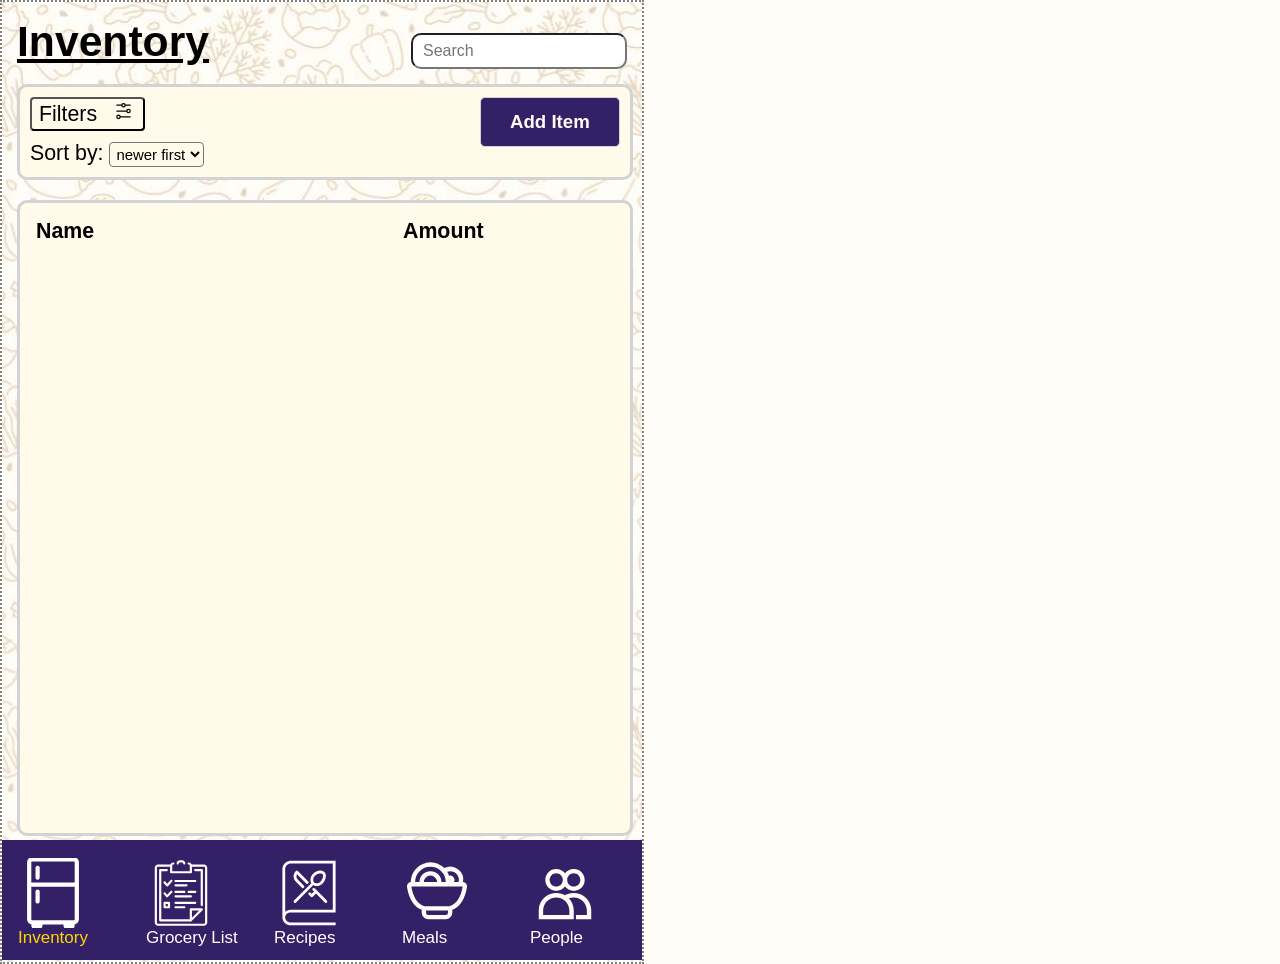
==== commit d5d6c452: "reforamttedd cancel buttons to X and added a sort by highest rating for recipes" ====
--- a/pages/index.html
+++ b/pages/index.html
@@ -51,9 +51,10 @@
         </button>
       </div>
       <!-- add item pop up -->
-      <div id="fadeAndAddItem" class="nohidden">
+      <div id="fadeAndAddItem" class="hidden">
         <div class="fade"></div>
         <div class="AddItem">
+          <button type="button" id="cancelBtn" class="modal-close-btn" aria-label="Close">X</button>
           <h3><u>Add Item</u></h3>
 
           <form id="addItemForm">
@@ -128,6 +129,7 @@
       <div id="fadeAndEditItem" class="hidden">
         <div class="fade"></div>
         <div class="AddItem">
+          <button type="button" id="cancelEditBtn" class="modal-close-btn" aria-label="Close">X</button>
           <h3><u>Edit Item</u></h3>
           <form id="editItemForm">
             <div class="add-item-row">
@@ -187,7 +189,6 @@
             </div>
             <br>
             <div class="add-item-actions">
-              <button type="button" id="cancelEditBtn">Cancel</button>
               <button type="button" id="submitEditBtn">Save</button>
             </div>
             <div id="require-name-error-edit" class="hidden require-name-error"><em>Item name is required before saving</em></div>
@@ -199,6 +200,7 @@
       <div id="fadeAndFilterInventory" class="hidden" role="dialog" aria-labelledby="filter-inventory-title" aria-modal="true">
         <div class="fade"></div>
         <div class="AddItem">
+          <button type="button" id="filterModalCancelBtn" class="modal-close-btn" aria-label="Close">X</button>
           <h3 id="filter-inventory-title"><u>Filter inventory</u></h3>
           <form id="filterInventoryForm">
             <div class="add-item-row add-item-row-stacked checklist-row">
@@ -225,7 +227,7 @@
             </div>
             <hr>
             <div class="add-item-row add-item-row-stacked filter-storage-row">
-              <span class="checklist-label" id="filter-storage-legend">Storage location:</span>
+              <span class="checklist-label" id="filter-storage-legend">Storage Location:</span>
               <div class="filter-storage-options" role="radiogroup" aria-labelledby="filter-storage-legend">
                 <label class="filter-storage-option"><input type="radio" name="filterStorage" value="all" checked> all</label>
                 <label class="filter-storage-option"><input type="radio" name="filterStorage" value="no_selection"> no selection</label>
@@ -237,7 +239,6 @@
             </div>
             <br>
             <div class="add-item-actions filter-modal-actions">
-              <button type="button" id="filterModalCancelBtn">Cancel</button>
               <button type="button" id="filterModalApplyBtn">Apply</button>
               <button type="button" id="filterModalClearAllBtn">Clear All</button>
             </div>
--- a/css/index_style.css
+++ b/css/index_style.css
@@ -201,11 +201,35 @@
 
 .AddItem {
     border: solid black 3px;
-    position: fixed; top: 10%; left: 20px;
+    position: fixed; top: 8%; left: 20px;
     width:530px;
-    background: white; padding: 20px 30px;
-    border-radius: 5px; z-index:11;
-    padding-top: 0px;
+    background: white;
+    padding: 10px 42px 20px 30px;
+    border-radius: 5px;
+    z-index: 11;
+}
+
+.AddItem .modal-close-btn{
+    position: absolute;
+    top: 8px;
+    right: 10px;
+    z-index: 2;
+    box-sizing: border-box;
+    min-width: 2em;
+    min-height: 2em;
+    padding: 2px 8px;
+    font-size: 16pt;
+    font-family: Arial, Helvetica, sans-serif;
+    font-weight: bold;
+    line-height: 1;
+    border: 1px solid var(--light-border);
+    border-radius: 5px;
+    background: #fff;
+    cursor: pointer;
+}
+
+.AddItem .modal-close-btn:hover{
+    background: var(--secondary-bg);
 }
 
 #addItemForm .add-item-row,
@@ -226,7 +250,6 @@
 #editItemForm .add-item-row-amount-units .amount-units-group{
     display: flex;
     align-items: center;
-    gap: 0.35rem;
     flex: 0 1 auto;
 }
 
@@ -420,7 +443,8 @@
     align-items: center;
     gap: 0.45rem;
     cursor: pointer;
-    font-weight: 400;
+    font-family: Arial, Helvetica, sans-serif;
+    font-weight: normal;
     line-height: 1.2;
     margin: 0;
 }
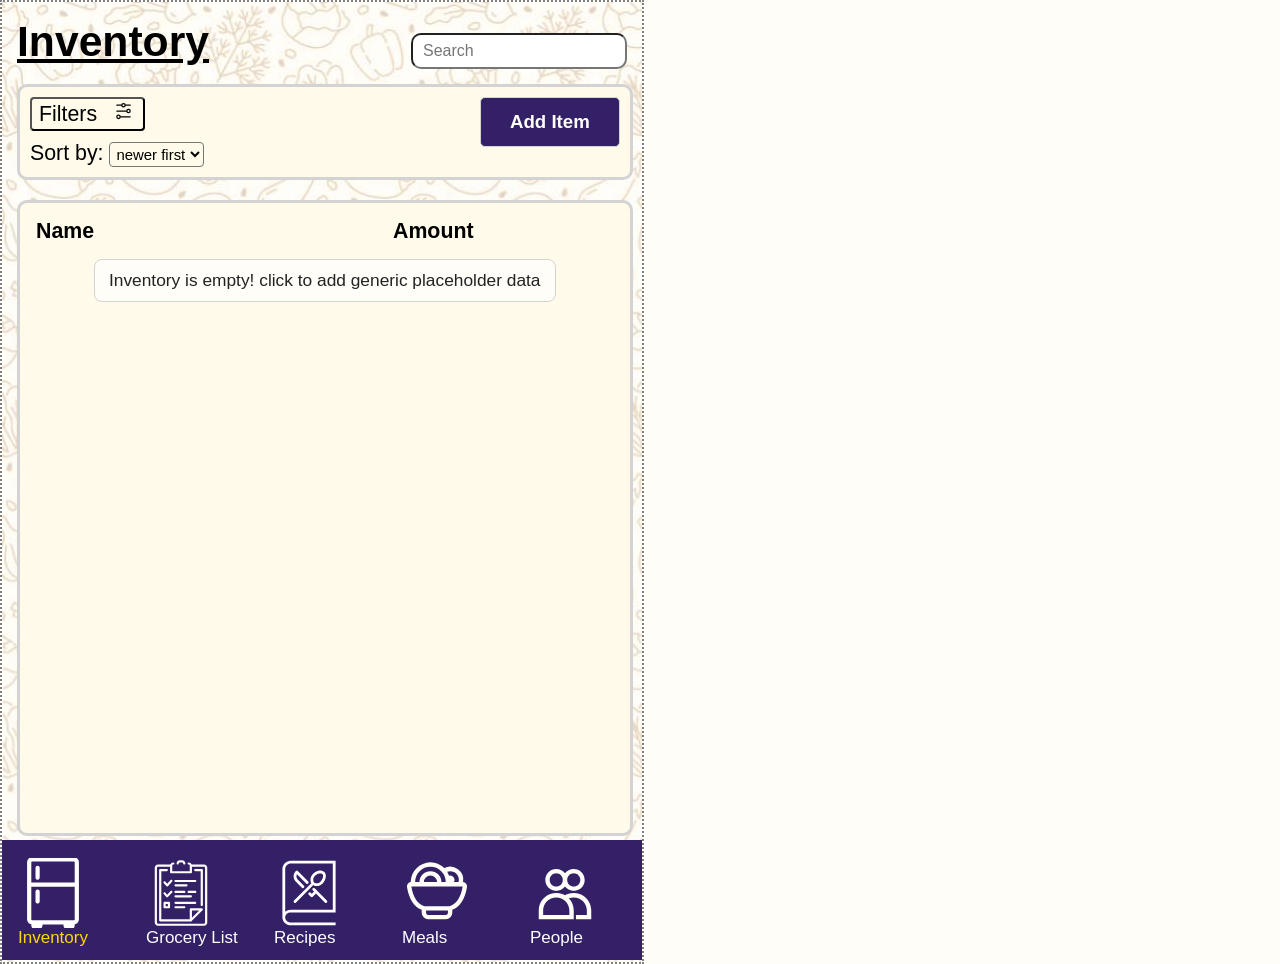
==== commit 91a9b724: "added feature to add place holder data of 20 food items to inventory for sake of demoing and testing" ====
--- a/pages/index.html
+++ b/pages/index.html
@@ -45,7 +45,7 @@
 
       <!-- adding item -->
       <div id=add-item>
-        <button type="button" id="clearInventoryBtn" class="hidden">Clear</button>
+        <button type="button" id="clearInventoryBtn" class="hidden">Clear All (dev tool)</button>
         <button id="addItemBtn">
             Add Item
         </button>
@@ -257,7 +257,12 @@
           <th></th>
         </tr>
       </table>
+      
+    <button type="button" id="add-placeholder-items" class="hidden add-placeholder-items-btn">
+      <span class="add-placeholders-text">Inventory is empty! click to add generic placeholder data</span>
+    </button>
     </div><!-- end items -->
+
 
   </div><!-- end inventory -->
 
--- a/css/index_style.css
+++ b/css/index_style.css
@@ -81,6 +81,26 @@
     border: var(--light-border) 3px solid;
     background-color: var(--secondary-bg);
 }
+.add-placeholder-items-btn{
+    display: block;
+    margin: 14px auto 8px;
+    max-width: 95%;
+    padding: 10px 14px;
+    font-size: 13pt;
+    border-radius: 8px;
+    border: 1px solid var(--light-border);
+    background: var(--primary-bg);
+    cursor: pointer;
+    color: #222;
+}
+.add-placeholder-items-btn:hover{
+    background: #fff;
+    border-color: var(--button-bg);
+}
+.add-placeholders-text{
+    font-family: Arial, Helvetica, sans-serif;
+}
+
 #items{
     border-radius: 10px;
     margin-top: 20px;
@@ -130,7 +150,7 @@
     border: none;
 }
 .name-cell{
-    width: 365px;
+    width: 355px;
     white-space: nowrap;
     overflow: hidden;
     text-overflow: ellipsis;
